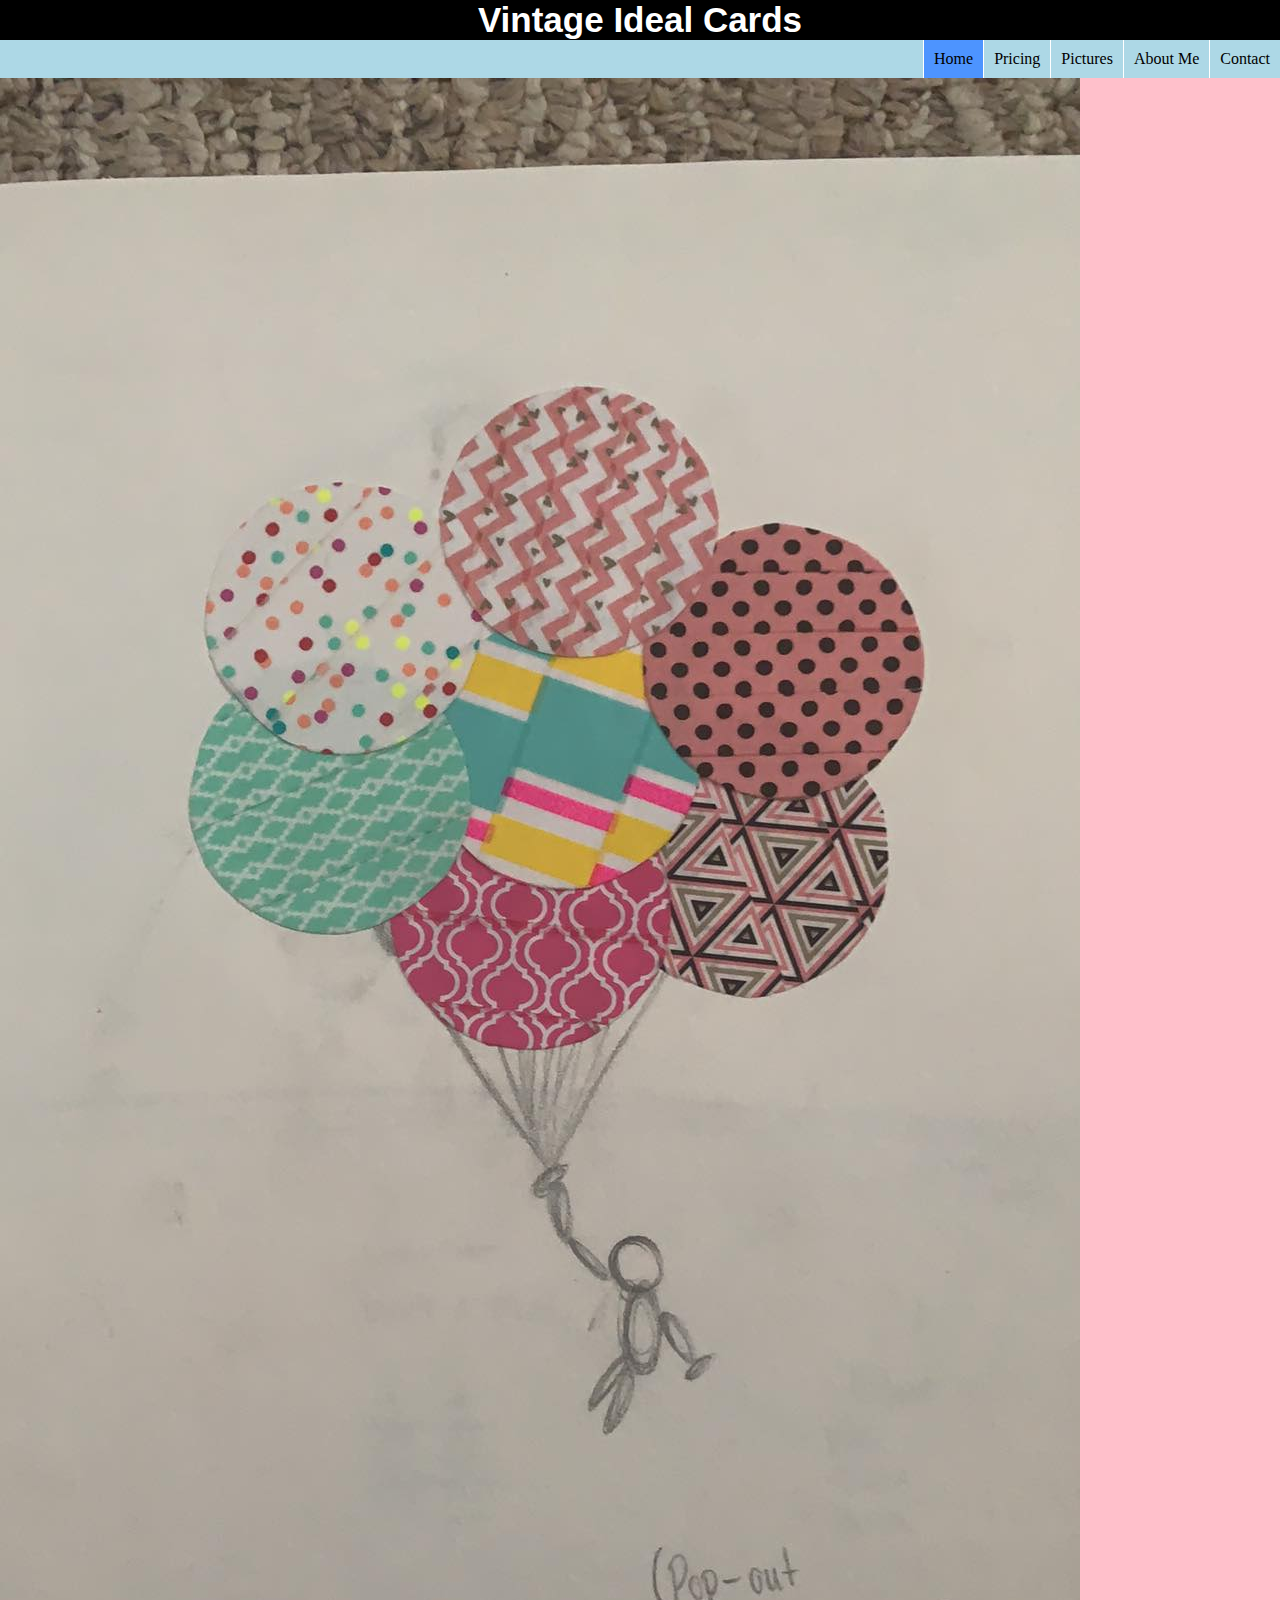
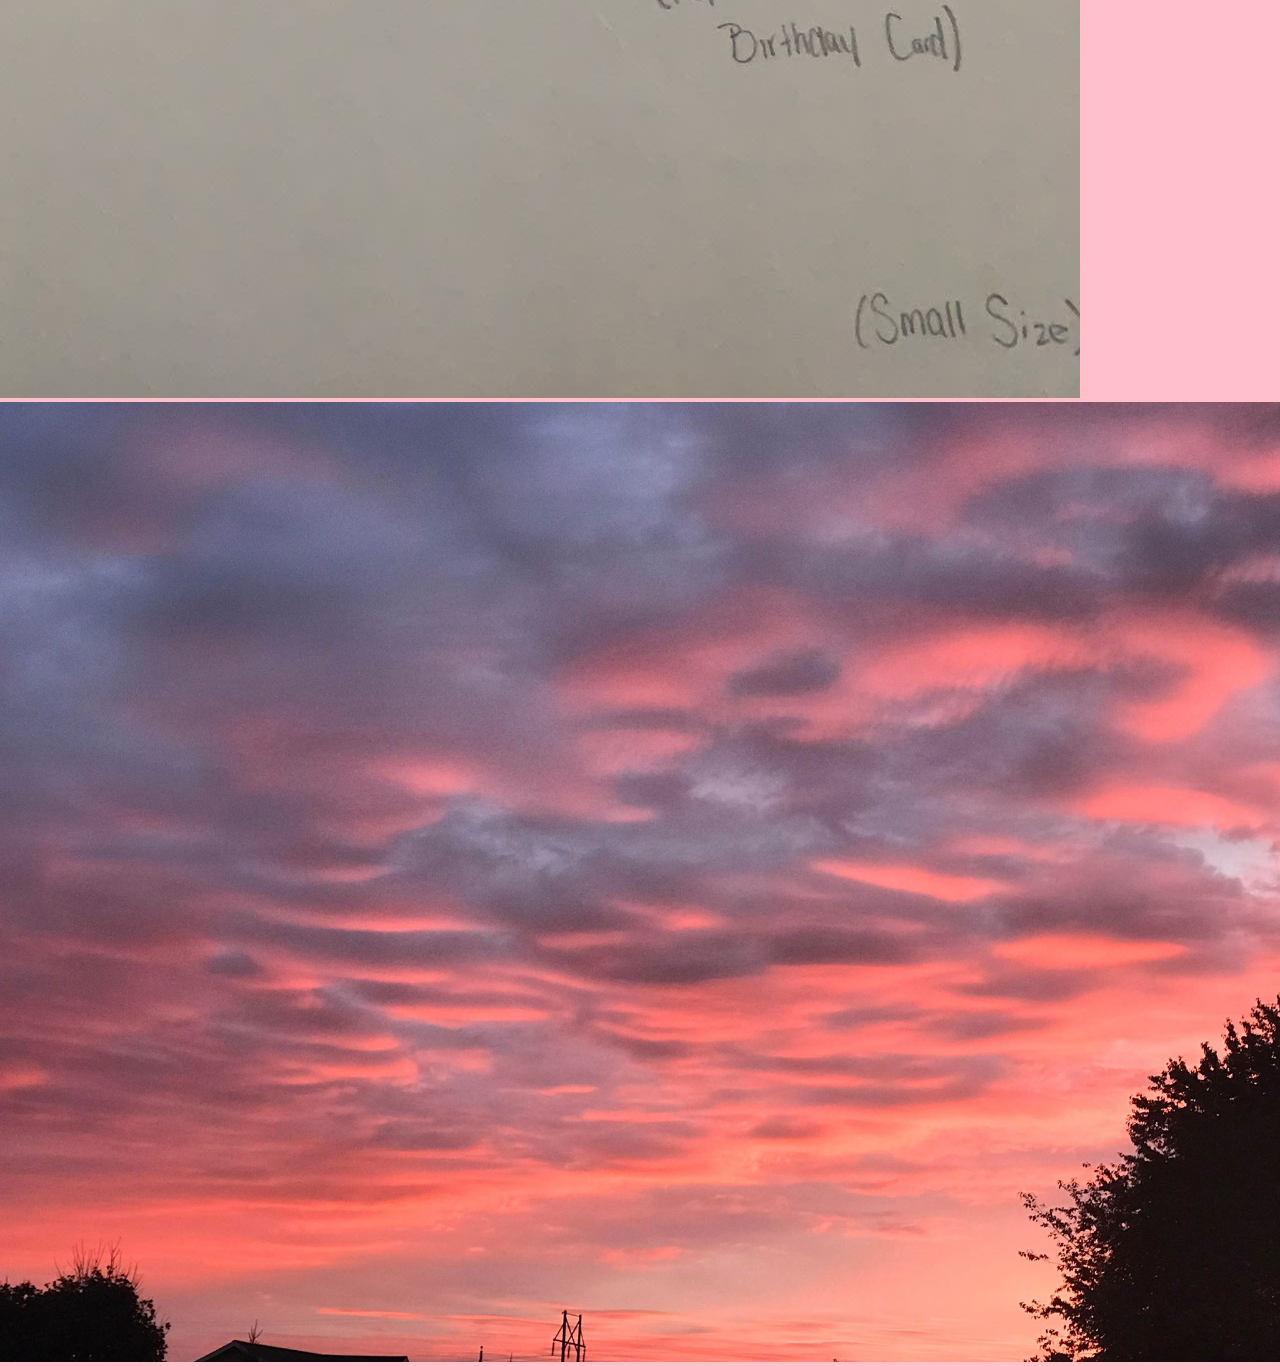
==== index.html @ 158d4a7d "responsive web" ====
<!DOCTYPE html>
<html lang="en">
    <head>
        <title>Home</title>
        <link rel="stylesheet" href = "css/stylesheet.css">
        <meta name="viewport" content="width=device-width,initial-scale=1">
    </head>

    <body>
        <header>
            <h1>Vintage Ideal Cards</h1>
        
            <div id="menu-button">
                <svg viewBox="0 0 100 80" width="30" height="30">
                  <rect fill="white" width="100" height="15"></rect>
                  <rect fill="white" y="30" width="100" height="15"></rect>
                  <rect fill="white" y="60" width="100" height="15"></rect>
                </svg>
              </div>

        
            <nav id = "navigation">
                <ul>                    
                    <li><a class="active" href="index.html">Home</a></li>
                    <li><a href="pricing.html">Pricing</a></li>
                    <li><a href="pictures.html">Pictures</a></li>
                    <li><a href="about.html">About Me</a></li>
                    <li><a href="contact.html">Contact</a></li>
                </ul>
            </nav>
        
    </header>

    <main>
        
        <div class = pictures>
            <img id="imgBalloonCard" src="images/balloonPopoutCard.jpg" alt="Balloon popup">
            <img id="imgBalloonCard" src="images/skyCloudNight.jpg" alt="Sky Cloud Night">
        </div>
    </main>

    <script src="js/menuButton.js"></script>

    </body>
</html>
---- css/stylesheet.css ----
h1{
    background-color: black;
    color: white;
    margin: 0;
    text-align: center;
    height: 55;
    font-size: 35px;
    font-family: sans-serif;
}

h2{
    text-align: center;
    font-size: 35px;
    font-family: sans-serif;
}

body{
    background-color: pink;
    margin: 0;
}

#container{
  width: 500px;
  margin: 0 auto;
}

div.gallery{
  margin: 5px;
  border: 1px solid grey;
  float: left;
  width: 180px;
  text-align: center;

}

div.gallery img{
   max-width: 100%;
   height: auto;
   display: block;
}


/*form{
  display: block;
  text-align: center;
}*/
div.form
{
    display: block;
    text-align: center;
}
form
{
    display: inline-block;
    margin-left: auto;
    margin-right: auto;
    text-align: left;
}

nav > ul{
    margin: 0;
    flex-direction: row;
    justify-content: flex-end;
    list-style: none;
    display: flex;
    padding: 0;
}

nav li a{
    display: block;
    padding: 10px;
    border-left: 1px solid white;
    text-decoration: none;
    color: black;
}

.active{
    background-color: #4d94ff;
    color: black;
}

nav li:hover{
    background-color: #80b3ff;
    color: black;
}

nav{
    background-color: lightblue;
    color: white;
    margin: 0;
}

#menu-button{
    display: none;
}

.fa{
    padding: 20px;
    font-size: 30px;
    width: 50px;
    text-align: center;
    text-decoration: none;
}

.gaoneng{
    text-align: center;
}

.gaoneng img {
    width: 500px;
    padding: 50px;
}

.aboutMe{
    
    text-align: center;
    font-size: 24px;
}

#imgBalloonCard{
    max-width: 100%;
    height: auto;
}

#imgGaoneng{
  display: block;
  text-align: center;
  max-width: 50%;
  max-height: 50%;
    height: auto;
    margin-left: auto;
  margin-right: auto;
  padding-top: 40px;
}

#insta{
    text-align: center;
}

@media(max-width: 800px){
    #menu-button{
      padding: 10px;
  
      display: block;
      align-self: stretch;
  
      display: flex;
      justify-content: center;
      align-items: center;
    }
    
    header{
      background-color: lightblue;
      display: flex;
      flex-direction: row;
      justify-content: space-between;
      align-items: center;
      position: fixed; /**makes nav fixed **/
      left: 0;
      right: 0;
      top: 0;
      height: 60px;
      box-shadow: 0 -15px 10px 20px gray;
    }
  
    main{
      padding-top: 60px;
    }
  
    h1{
      padding: 10px;
      font-size: 25px;        
      color: white;
      background-color: lightblue;
    }
    nav{
      display: none;
      position: absolute;
      top: 100%;
      right: 0;
    }
  
    nav.open{
      display: block;
    }
  
    nav > ul{
      flex-direction: column; /** Already a flex box so just change direction **/
    }
  
    nav > ul > li{
      border-top: 1px solid white;
    }
    nav > ul > li:active, .active{
      background-color: tan;
      color: black;
      }
    
  }
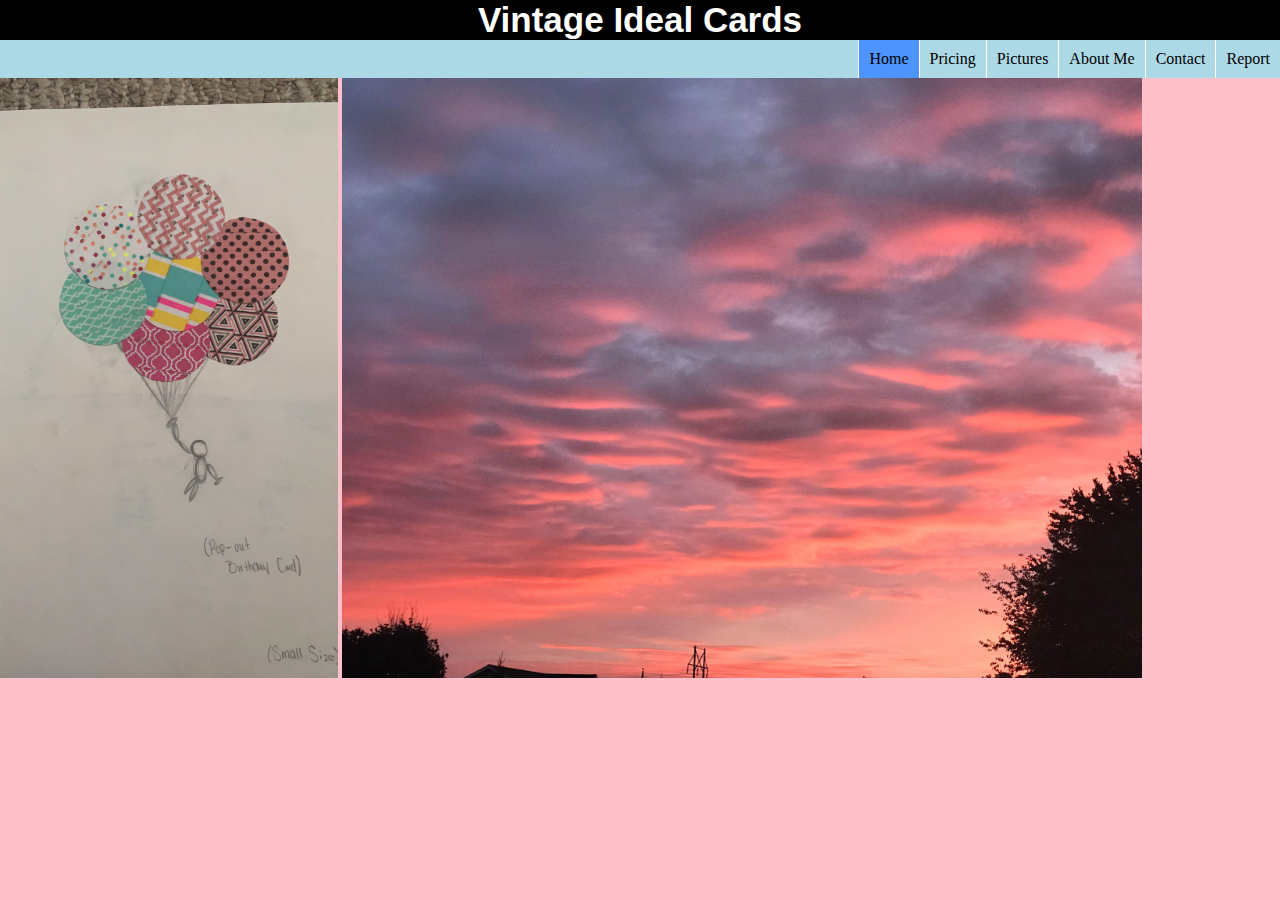
==== commit 442d4e29: "Reports Page added" ====
--- a/index.html
+++ b/index.html
@@ -4,6 +4,8 @@
         <title>Home</title>
         <link rel="stylesheet" href = "css/stylesheet.css">
         <meta name="viewport" content="width=device-width,initial-scale=1">
+        <link rel="shortcut icon" type="image/png" href="images/favicon-32x32.png">
+        <script defer src="js/menuButton.js"></script>
     </head>
 
     <body>
@@ -26,6 +28,7 @@
                     <li><a href="pictures.html">Pictures</a></li>
                     <li><a href="about.html">About Me</a></li>
                     <li><a href="contact.html">Contact</a></li>
+                    <li><a href="report.html">Report</a></li>
                 </ul>
             </nav>
         
@@ -39,7 +42,6 @@
         </div>
     </main>
 
-    <script src="js/menuButton.js"></script>
 
     </body>
 </html>--- a/css/stylesheet.css
+++ b/css/stylesheet.css
@@ -12,6 +12,13 @@
     text-align: center;
     font-size: 35px;
     font-family: sans-serif;
+}
+
+h3{
+  text-align: center;
+  font-size: 30px;
+  margin: 0;
+  padding: 10px;
 }
 
 body{
@@ -40,10 +47,6 @@
 }
 
 
-/*form{
-  display: block;
-  text-align: center;
-}*/
 div.form
 {
     display: block;
@@ -57,6 +60,18 @@
     text-align: left;
 }
 
+/* makes the labels aligned */
+form > label{
+  width: 100px;
+  display: inline-block;
+  text-align: right;
+}
+
+/* makes the button center on the form */
+.buttonHolder{
+  text-align: center;
+}
+
 nav > ul{
     margin: 0;
     flex-direction: row;
@@ -119,7 +134,7 @@
 
 #imgBalloonCard{
     max-width: 100%;
-    height: auto;
+    height: 600px;
 }
 
 #imgGaoneng{
@@ -168,10 +183,14 @@
     }
   
     h1{
-      padding: 10px;
+      padding: auto;
       font-size: 25px;        
       color: white;
       background-color: lightblue;
+    }
+    h2{
+      padding-top: 60px;
+      color: black;
     }
     nav{
       display: none;
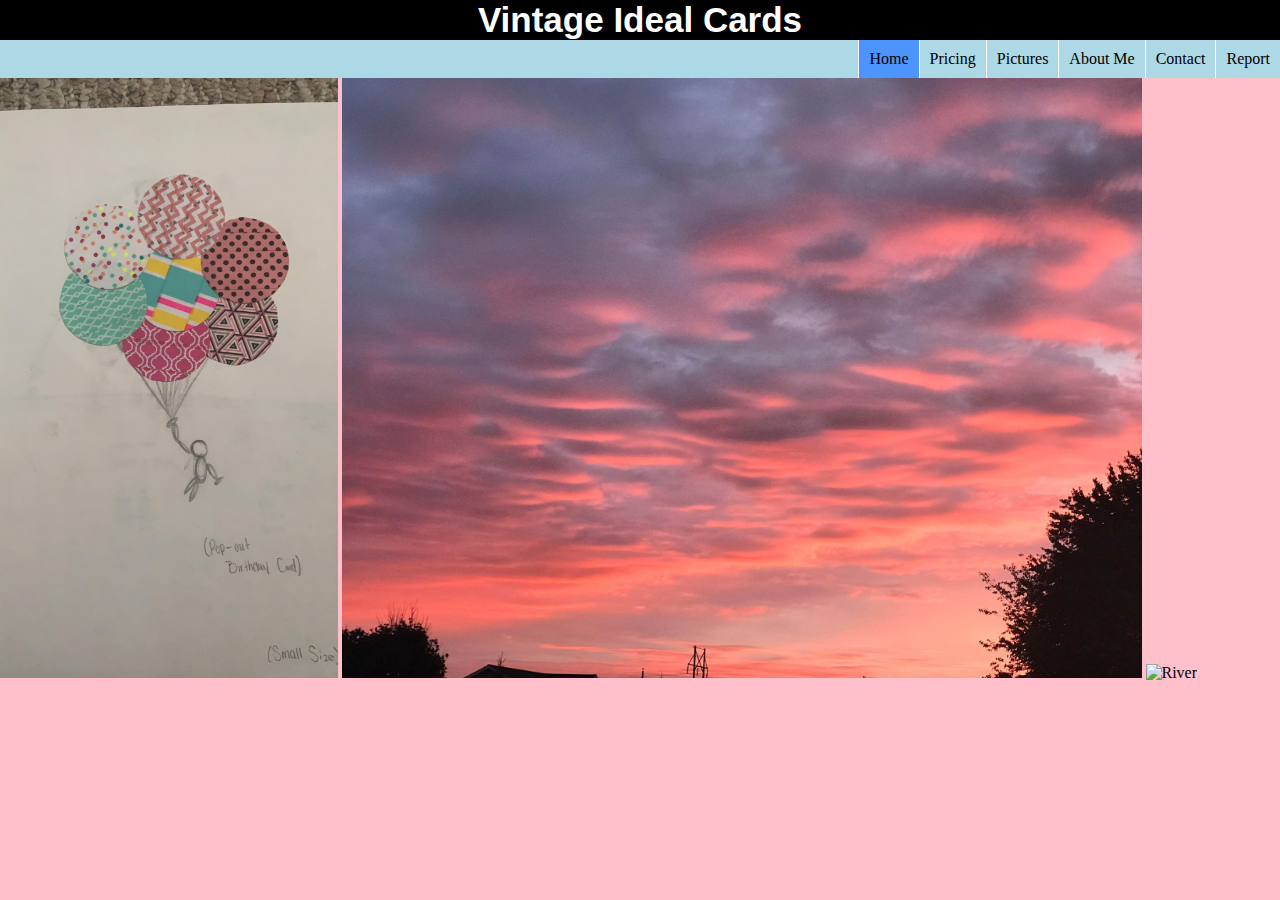
==== commit 545ef5ca: "Added Pictures" ====
--- a/index.html
+++ b/index.html
@@ -39,6 +39,7 @@
         <div class = pictures>
             <img id="imgBalloonCard" src="images/balloonPopoutCard.jpg" alt="Balloon popup">
             <img id="imgBalloonCard" src="images/skyCloudNight.jpg" alt="Sky Cloud Night">
+            <img id="imgBalloonCard" src ="images/riverPic.jpg.jpg" alt="River">
         </div>
     </main>
 
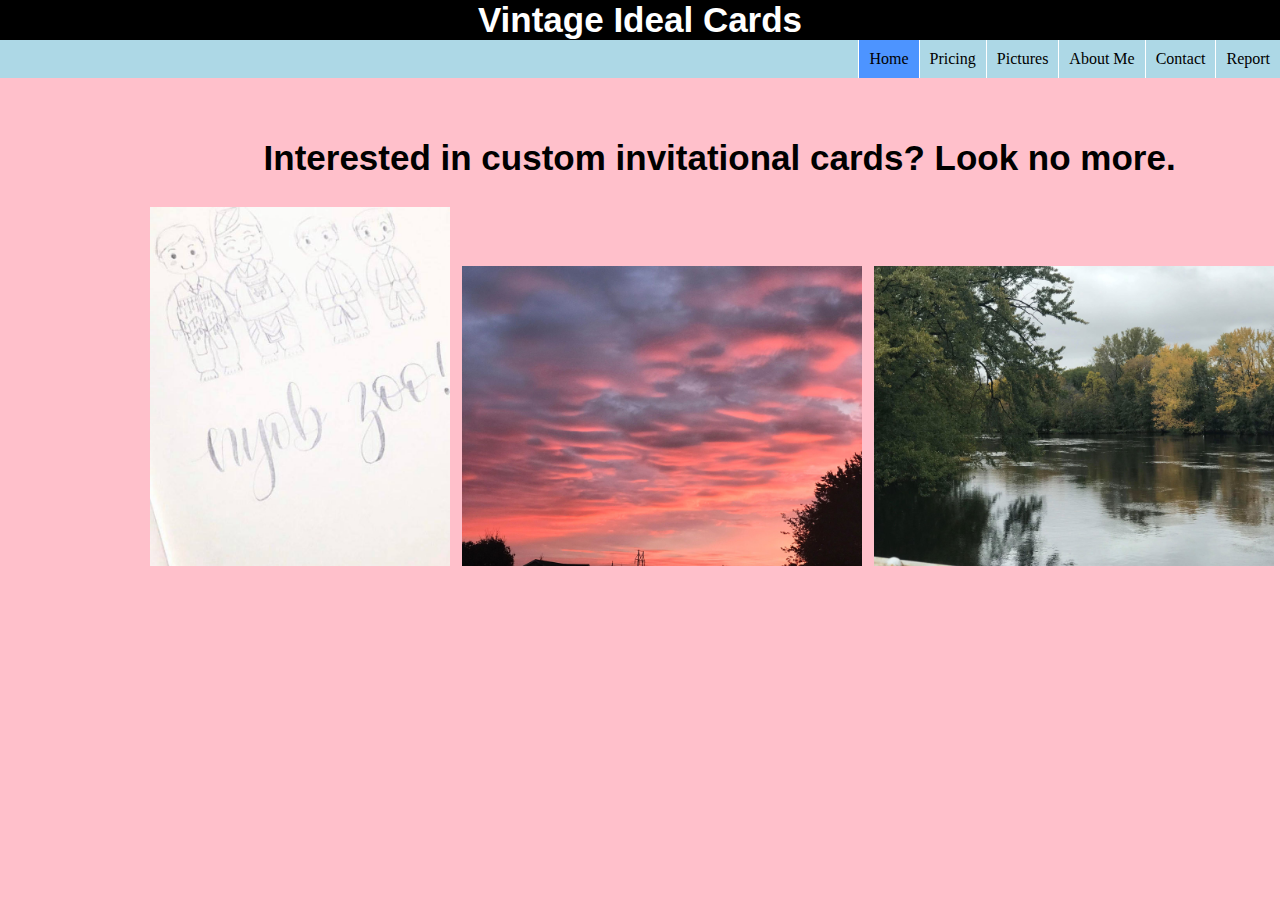
==== commit 24d34016: "Updated Home page" ====
--- a/index.html
+++ b/index.html
@@ -35,11 +35,14 @@
     </header>
 
     <main>
-        
+        <h2>Interested in custom invitational cards? Look no more.</h2>
         <div class = pictures>
-            <img id="imgBalloonCard" src="images/balloonPopoutCard.jpg" alt="Balloon popup">
-            <img id="imgBalloonCard" src="images/skyCloudNight.jpg" alt="Sky Cloud Night">
-            <img id="imgBalloonCard" src ="images/riverPic.jpg.jpg" alt="River">
+            <a href="images/nyoobZoo.jpg">
+                <img id="imgPicTab" src="images/nyoobZoo.jpg" alt = "Nyob zoo" width="300px"></a>
+            <a href="images/skyCloudNight.jpg">
+                <img id="imgBalloonCard" src="images/skyCloudNight.jpg" alt="Sky Cloud Night" width="400px"></a>
+            <a href="images/riverPic.jpg">
+                <img id="imgBalloonCard" src ="images/riverPic.jpg" alt="River" width="400px"></a>
         </div>
     </main>
 
--- a/css/stylesheet.css
+++ b/css/stylesheet.css
@@ -26,26 +26,85 @@
     margin: 0;
 }
 
+main{
+  width: 89%;
+  margin-top: 60px;
+  margin-left: 150px;
+}
+
+
+
+/**This is the wedding page **/
+body.main.flexing{
+  display:flex;
+  flex-direction: column;
+  background-color: red;
+}
+
+.flexcontainer{
+  display: flex;
+  align-items: center;
+}
+
+.flexcontainer p{
+  font-size: 35px;
+}
+.flexes{
+  display: flex;
+  flex-direction: row;
+}
+
+#orgs{
+  font-size: 22px;
+}
+
+#flexing{
+  display:flex;
+}
+
+#prices{
+  font-size: 30px;
+}
+
+/*#flexing > p{
+  font-size: 30px;
+}
+
+/*Wedding page ended */
+
 #container{
   width: 500px;
   margin: 0 auto;
 }
 
-div.gallery{
-  margin: 5px;
-  border: 1px solid grey;
-  float: left;
-  width: 180px;
-  text-align: center;
-
-}
-
-div.gallery img{
-   max-width: 100%;
-   height: auto;
-   display: block;
-}
-
+div.picGrid{
+  display: flex;
+  flex-wrap: wrap;
+}
+
+figure{
+  margin: 0;
+}
+
+img.imgPicTab{
+  max-width: 100%;;
+  height: auto;
+  display: block;
+  margin: 0;
+}
+
+div a{
+  display: inline-block;
+  margin-bottom: 8px;
+  margin-right: 8px;
+  
+}
+
+#imgPicTab{
+  height: auto;
+  max-width: 100%;
+
+}
 
 div.form
 {
@@ -134,7 +193,7 @@
 
 #imgBalloonCard{
     max-width: 100%;
-    height: 600px;
+    height: auto;   
 }
 
 #imgGaoneng{
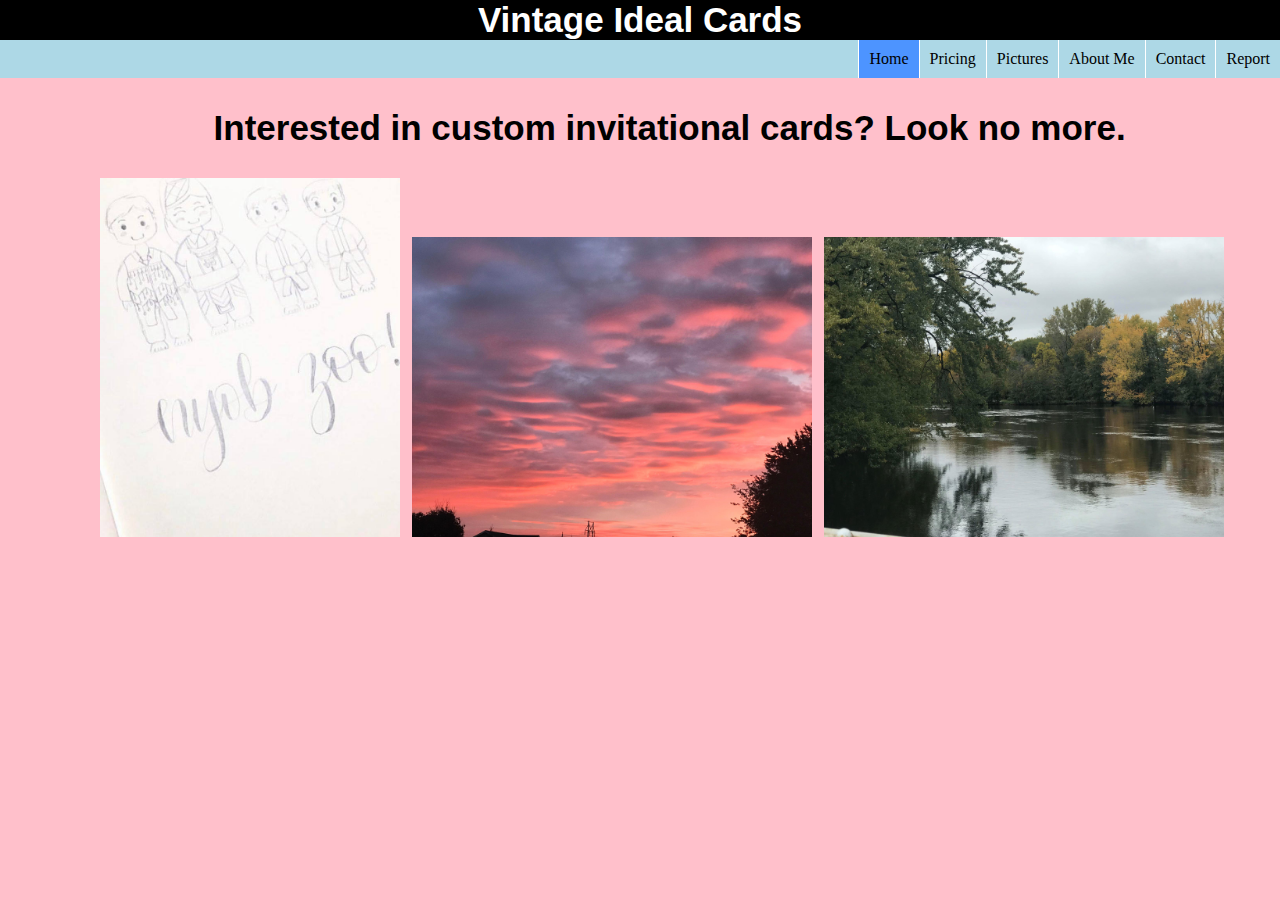
==== commit 9c96f07b: "Updated CSS looks" ====
--- a/index.html
+++ b/index.html
@@ -35,14 +35,14 @@
     </header>
 
     <main>
-        <h2>Interested in custom invitational cards? Look no more.</h2>
+        <h4>Interested in custom invitational cards? Look no more.</h4>
         <div class = pictures>
             <a href="images/nyoobZoo.jpg">
-                <img id="imgPicTab" src="images/nyoobZoo.jpg" alt = "Nyob zoo" width="300px"></a>
+                <img class="imgPicTab" src="images/nyoobZoo.jpg" alt = "Nyob zoo" width="300"></a>
             <a href="images/skyCloudNight.jpg">
-                <img id="imgBalloonCard" src="images/skyCloudNight.jpg" alt="Sky Cloud Night" width="400px"></a>
+                <img class="imgPicTab" src="images/skyCloudNight.jpg" alt="Sky Cloud Night" width="400"></a>
             <a href="images/riverPic.jpg">
-                <img id="imgBalloonCard" src ="images/riverPic.jpg" alt="River" width="400px"></a>
+                <img class="imgPicTab" src ="images/riverPic.jpg" alt="River" width="400"></a>
         </div>
     </main>
 
--- a/css/stylesheet.css
+++ b/css/stylesheet.css
@@ -3,9 +3,20 @@
     color: white;
     margin: 0;
     text-align: center;
-    height: 55;
     font-size: 35px;
     font-family: sans-serif;
+
+    animation-name: example;
+    animation-duration: 6s;
+    animation-iteration-count: infinite;
+}
+
+@keyframes example{
+  0% {color: white;}
+  25%{color: lightblue;}
+  50%{color: pink;}
+  75%{color: purple;}
+  100%{color: white;}
 }
 
 h2{
@@ -19,6 +30,14 @@
   font-size: 30px;
   margin: 0;
   padding: 10px;
+  font-family: sans-serif;
+}
+
+h4{
+    text-align: center;
+    font-size: 35px;
+    font-family: sans-serif;
+    margin: 30px;
 }
 
 body{
@@ -28,47 +47,26 @@
 
 main{
   width: 89%;
-  margin-top: 60px;
-  margin-left: 150px;
+  /*margin-top: 60px;*/
+  margin-left: 100px;
 }
 
 
 
 /**This is the wedding page **/
-body.main.flexing{
-  display:flex;
-  flex-direction: column;
-  background-color: red;
-}
+
 
 .flexcontainer{
   display: flex;
   align-items: center;
+  flex-direction: row;
 }
 
 .flexcontainer p{
   font-size: 35px;
 }
-.flexes{
-  display: flex;
-  flex-direction: row;
-}
-
-#orgs{
-  font-size: 22px;
-}
-
-#flexing{
-  display:flex;
-}
-
-#prices{
-  font-size: 30px;
-}
-
-/*#flexing > p{
-  font-size: 30px;
-}
+
+
 
 /*Wedding page ended */
 
@@ -86,7 +84,7 @@
   margin: 0;
 }
 
-img.imgPicTab{
+.imgPicTab{
   max-width: 100%;;
   height: auto;
   display: block;
@@ -191,7 +189,7 @@
     font-size: 24px;
 }
 
-#imgBalloonCard{
+.imgBalloonCard{
     max-width: 100%;
     height: auto;   
 }
@@ -239,18 +237,48 @@
   
     main{
       padding-top: 60px;
+      margin-left: 60px;
     }
   
     h1{
-      padding: auto;
       font-size: 25px;        
       color: white;
       background-color: lightblue;
+      margin-left: 100px;
+
+      animation-name: example;
+      animation-duration: 6s;
+      animation-iteration-count: infinite;
+    }
+
+    @keyframes example{
+      0% {color: white;}
+      25%{color: black;}
+      50%{color: pink;}
+      75%{color: purple;}
+      100%{color: white;}
     }
     h2{
       padding-top: 60px;
       color: black;
     }
+
+    /*** Pricing ***/
+
+    .flexcontainer{
+      display: flex;
+      align-items: center;
+      flex-direction: column;
+    }
+    
+    .flexcontainer p{
+      font-size: 35px;
+    }
+
+    /*** End pricing ***/
+
+    /*** Navigation ***/
+
     nav{
       display: none;
       position: absolute;
@@ -273,5 +301,7 @@
       background-color: tan;
       color: black;
       }
+
+      /*** End navigation ***/
     
   }